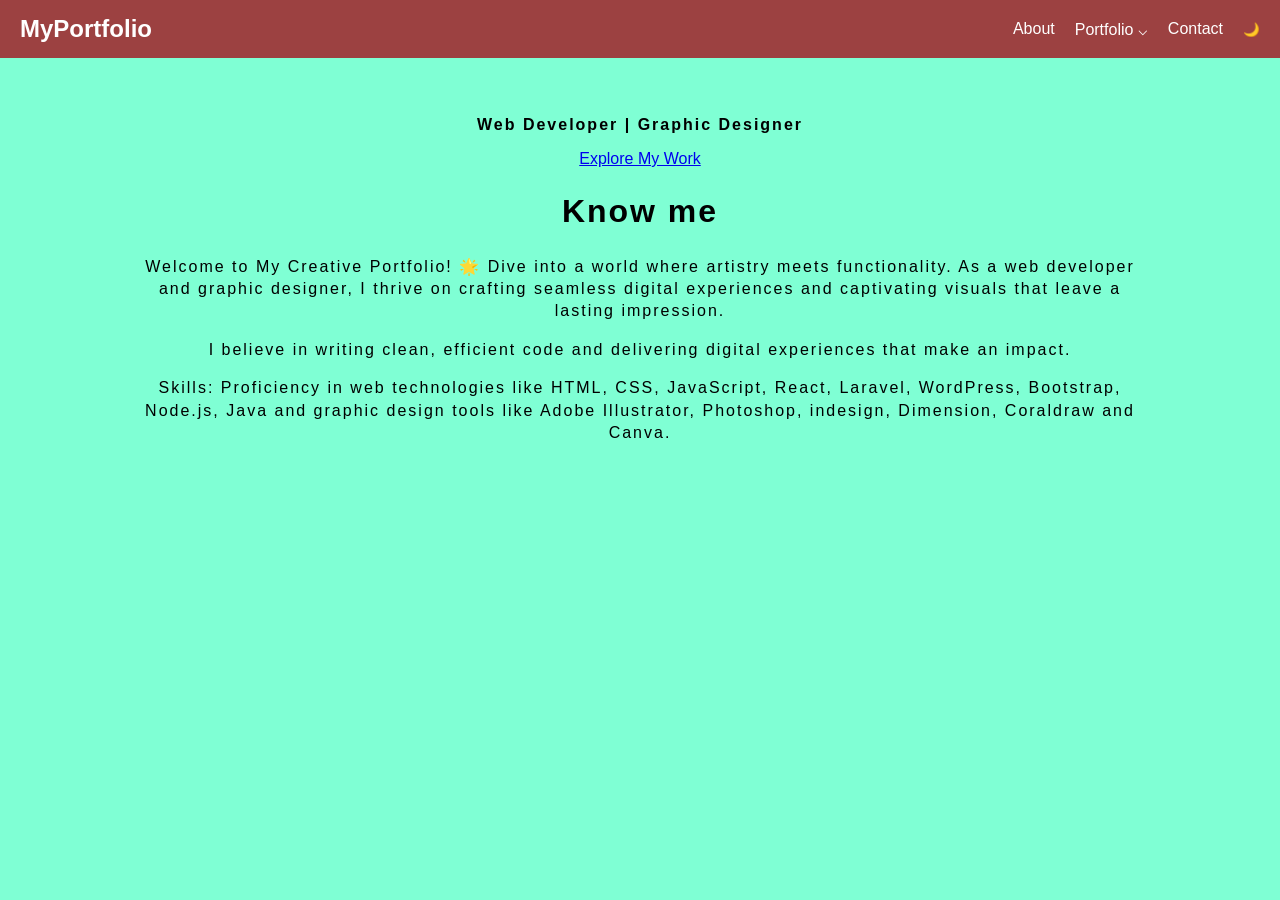
==== about.html @ e3d19d49 "Update about.html Signed-off-by: Sachu-ss <divbha331@gmail.com>" ====
<!DOCTYPE html>
<html lang="en">

<head>
    <meta charset="UTF-8">
    <meta name="viewport" content="width=device-width, initial-scale=1.0">
    <title>Web Developer Portfolio</title>
    <link rel="stylesheet" href="styles.css">
    <script defer src="script.js"></script>

    <style>
        /* General Styles */
        body {
            font-family: 'Poppins', sans-serif;
            margin: 0;
            padding: 0;
            text-align: center;
            transition: background 0.3s, color 0.3s;
        }

        /* Navigation Bar */
        nav {
            display: flex;
            justify-content: space-between;
            align-items: center;
            /*background: #333;*/
            background: #9c4141;
            padding: 15px 20px;
            position: fixed;
            width: 100%;
            top: 0;
            z-index: 1000;
            transition: background 0.3s ease-in-out;
        }

        .logo {
            font-size: 1.5em;
            font-weight: bold;
            color: white;
        }

        /* Light & Dark Mode */
        .light-mode {
            /*background: #f4f4f4;*/
            background-color: aquamarine;
            color: black;
        }

        .dark-mode {
            background: #222;
            color: white;
        }

        /* Nav Links */
        .nav-links {
            list-style: none;
            display: flex;
            gap: 20px;
            position: relative;
            padding: 0px 20px;
            right: 20px;
            margin: 0px;
        }

        .nav-links li {
            display: inline;
            position: relative;
        }

        /* Dropdown Styling */
        .dropdown-menu {
            display: block;
            position: absolute;
            background: rgba(0, 0, 0, 0.9);
            min-width: 150px;
            top: 40px;
            left: 0;
            padding: 0px;
            border-radius: 5px;
            overflow: hidden;
            opacity: 0;
            transition: opacity 0.3s ease, transform 0.3s ease;
        }

        .dropdown-menu li {
            display: block;
            padding: 10px;
            transition: background 0.3s;
        }

        .dropdown-menu a {
            color: white;
            text-decoration: none;
            display: block;
        }

        .dropdown-menu li:hover {
            background: #ff4e50;
        }

        /* Dropdown Hover Effect */
        .dropdown:hover .dropdown-menu {
            display: block;
            opacity: 1;
            transform: translateY(5px);
        }

        .menu-toggle {
            display: none;

        }

        /* Responsive Design */
        @media (max-width: 768px) {
            .menu-toggle {
                display: block;
                font-size: 2em;
                background: none;
                border: none;
                color: white;
                right: 40px;
                z-index: 100;
                position: relative;
                cursor: pointer;
                transition: transform 0.3s;
            }

            .nav-links {
                display: flex;
                flex-direction: column;
                /*background: #333;*/
                background: #955353;
                width: 180px;
                height: 100vh;
                position: fixed;
                top: 75px;
                right: -290px;
                padding: 40px 20px;
                text-align: left;
                transition: right 0.5s ease-in-out;
            }

            .nav-links.show {
                right: 0;
            }


            .dropdown-menu {
                position: static;
                opacity: 1;
                display: none;
                background: #444;
            }

            .dropdown.open .dropdown-menu {
                display: block;
            }

            .nav-links a {
                font-size: 1em;
                display: block;
                margin: 10px 0;
                text-decoration: none;
                color: white;
            }
        }

        .nav-links a {

            text-decoration: none;
            color: white;
        }

        .main-body {
            position: relative;
            top: 80px;
            max-width: 1000px;
            margin: auto;
            padding: 20px;
        }

        /* Mobile Dropdown Click Effect */
        /*@media (max-width: 768px) {
    .menu-toggle {
       

         display: block;
        position: relative;
        right: 40px;
    }

    .nav-links {
        

         display: none;
        flex-direction: column;
        background: #333;
        width: 100%;
        position: absolute;
        top: 60px;
        left: 0;
        padding: 20px;
        text-align: center;
    }

    .nav-links.show {
        
         display: flex;
        animation: slideDown 0.5s ease-in-out;
    }
         @keyframes slideDown {
        from {
            transform: translateY(-10px);
            opacity: 0;
        }
        to {
            transform: translateY(0);
            opacity: 1;
        }
    }

    .dropdown-menu {
        position: static;
        opacity: 1;
        display: none;
        background: #444;
    }

    .dropdown.open .dropdown-menu {
        display: block;
    }

    .nav-links a {
        font-size: 1.5em;
        display: block;
        margin: 10px 0;
    }
}*/
    </style>
</head>
<!--<body class="light-mode">
    <nav>
        <ul>
            <li><a href="#about">About</a></li>
            <li><a href="#portfolio">Portfolio</a></li>
            <li><a href="#testimonials">Testimonials</a></li>
            <li><a href="#contact">Contact</a></li>
            <li><button id="theme-toggle">🌙</button></li>
        </ul>
    </nav>
    <header>
        <h1>Hi, I'm <span>[Your Name]</span></h1>
        <p>Full Stack Web Developer</p>
        <a href="#portfolio" class="btn">View My Work</a>
    </header>
    <section id="testimonials" class="slide-in">
        <h2>What Clients Say</h2>
        <div class="testimonial">
            <p>"Amazing developer! Built my website flawlessly!"</p>
            <h4>- John Doe</h4>
        </div>
        <div class="testimonial">
            <p>"Highly skilled and professional. Delivered on time."</p>
            <h4>- Jane Smith</h4>
        </div>
    </section>
    <section id="about">
        <h2>About Me</h2>
        <p>I am a passionate web developer specializing in front-end and back-end development...</p>
    </section>

    

    <section id="contact">
        <h2>Contact Me</h2>
        <form>
            <input type="text" placeholder="Your Name" required>
            <input type="email" placeholder="Your Email" required>
            <textarea placeholder="Your Message" required></textarea>
            <button type="submit">Send Message</button>
        </form>
    </section>
    
</body>-->

<body class="light-mode">
    <nav>
        <a href="index.html" style="text-decoration: none;"><div class="logo">MyPortfolio</div></a>
        <button class="menu-toggle" id="menu-toggle">☰</button>
        <ul class="nav-links" id="nav-links">
            <li><a href="#about">About</a></li>
            <li class="dropdown">
                <a href="#portfolio">Portfolio ⌵</a>
                <ul class="dropdown-menu">
                    <li><a href="#web-design">Web Design</a></li>
                    <li><a href="#graphic-design">Graphic Design</a></li>
                    <li><a href="#branding">Branding</a></li>
                </ul>
            </li>
           <!--<li class="dropdown">
                <a href="#blog">Blog ⌵</a>
                <ul class="dropdown-menu">
                    <li><a href="#tech">Tech</a></li>
                    <li><a href="#design">Design</a></li>
                    <li><a href="#marketing">Marketing</a></li>
                </ul>
            </li>--> 
            <!--<li><a href="#testimonials">Testimonials</a></li>-->
            <li><a href="#contact">Contact</a></li>
            <li><button id="theme-toggle" style="display: contents;">🌙</button></li>
        </ul>
    </nav>
    <main class="main-body">
        <header class="fade-in">
            
            <p style="letter-spacing: 2px;
    font-weight: 700;">Web Developer | Graphic Designer </p>
            <a href="#portfolio" class="btn">Explore My Work</a>
        </header>
        
            <div id="about" style="letter-spacing: 2px;
            line-height: 1.4;">
                <h1>Know me</h1><p>Welcome to My Creative Portfolio! 🌟 Dive into a world where artistry meets functionality. As a
                    web developer and graphic designer,
                    I thrive on crafting seamless digital experiences and captivating visuals that leave a lasting
                    impression.</section>

                <p>I believe in writing clean, efficient code and delivering digital experiences that make an impact.</p>
            </div>

            <div style="letter-spacing: 2px;
            line-height: 1.4;">
                <!--<h2 style="font-size: 20px;
                letter-spacing: 2px;
                line-height: 1.4;">I offer a range of web development services to meet your business needs:</h2> <br>
                <li> Custom Web Development – Tailor-made solutions from scratch</li> <br>
                 <li>E-commerce Development – Online stores with seamless shopping experiences</li> <br>
                 <li>Website Optimization – Speed, performance, and SEO improvements </li><br>
                 Skills: My foundational knowledge in HTML, CSS, JavaScript, and beginner frameworks as I continue to learn and expand my toolkit.
                <li>WordPress Development – Custom themes and plugin integrations</li>-->
                
                Skills: Proficiency in web technologies like HTML, CSS, JavaScript, React, Laravel, WordPress, 
                Bootstrap, Node.js, Java and graphic design tools like Adobe Illustrator, Photoshop, indesign, Dimension, Coraldraw and Canva.
            </div>

            
        </section>
    </main>
    <script>
        document.addEventListener("DOMContentLoaded", function () {
            const menuToggle = document.getElementById("menu-toggle");
            const navLinks = document.getElementById("nav-links");
            const dropdowns = document.querySelectorAll(".dropdown");

            // Toggle Mobile Menu
            menuToggle.addEventListener("click", () => {
                navLinks.classList.toggle("show");
                menuToggle.textContent = navLinks.classList.contains("show") ? "✖" : "☰";
            });

            // Close menu when a link is clicked (on mobile)
            document.querySelectorAll(".nav-links a").forEach(link => {
                link.addEventListener("click", () => {
                    navLinks.classList.remove("show");
                    menuToggle.textContent = "☰";
                });
            });

            // Dropdown Click Functionality (for Mobile)
            dropdowns.forEach(dropdown => {
                dropdown.addEventListener("click", function () {
                    this.classList.toggle("open");
                });
            });

            // Dark Mode Toggle
            const themeToggle = document.getElementById("theme-toggle");
            themeToggle.addEventListener("click", () => {
                document.body.classList.toggle("dark-mode");
                document.body.classList.toggle("light-mode");
                themeToggle.textContent = document.body.classList.contains("dark-mode") ? "☀️" : "🌙";
            });
        });


    </script>
</body>

</html>
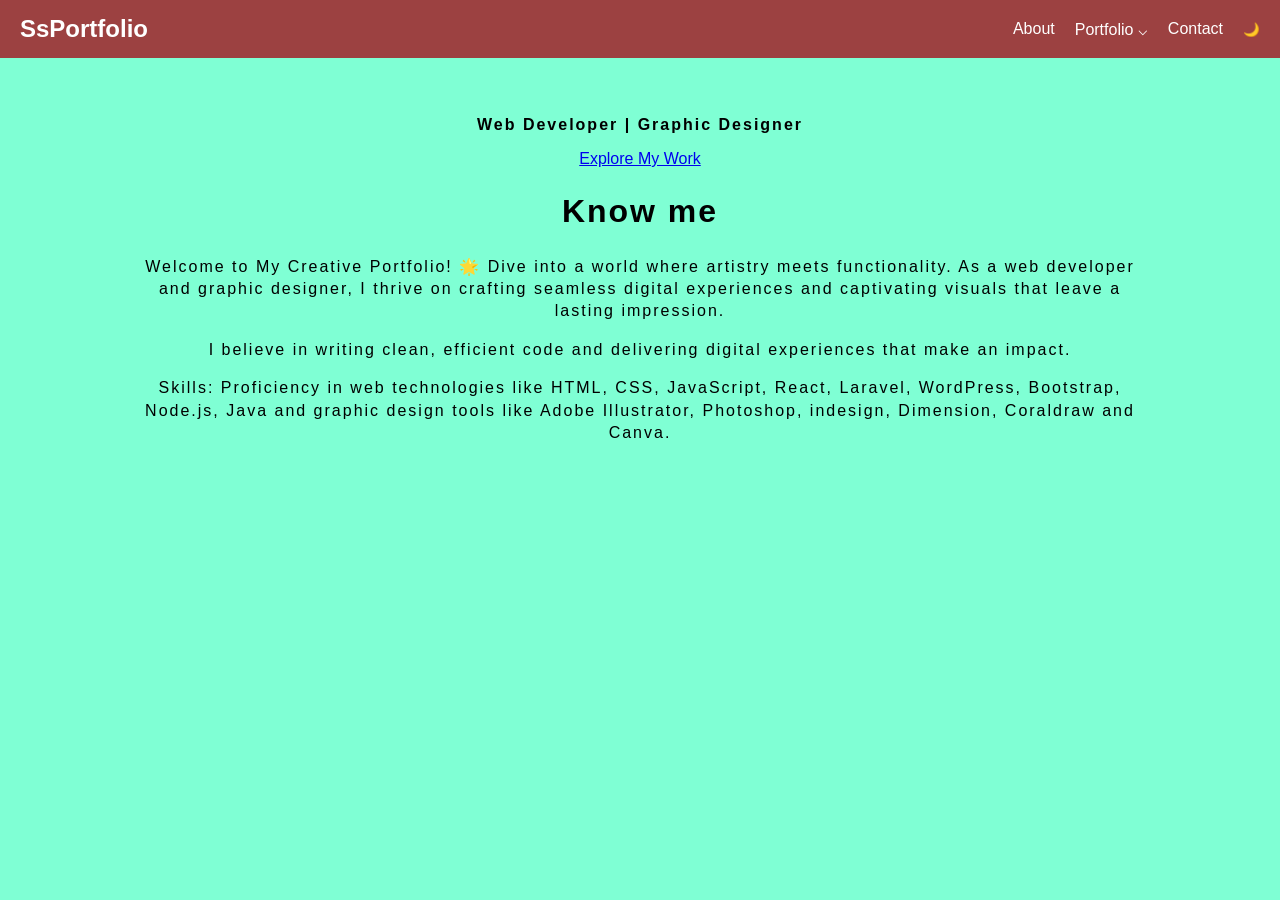
==== commit 025daea6: "Update about.html Signed-off-by: Sachu-ss <divbha331@gmail.com>" ====
--- a/about.html
+++ b/about.html
@@ -285,7 +285,7 @@
 
 <body class="light-mode">
     <nav>
-        <a href="index.html" style="text-decoration: none;"><div class="logo">MyPortfolio</div></a>
+        <a href="index.html" style="text-decoration: none;"><div class="logo">SsPortfolio</div></a>
         <button class="menu-toggle" id="menu-toggle">☰</button>
         <ul class="nav-links" id="nav-links">
             <li><a href="#about">About</a></li>
@@ -387,3 +387,4 @@
 </body>
 
 </html>
+
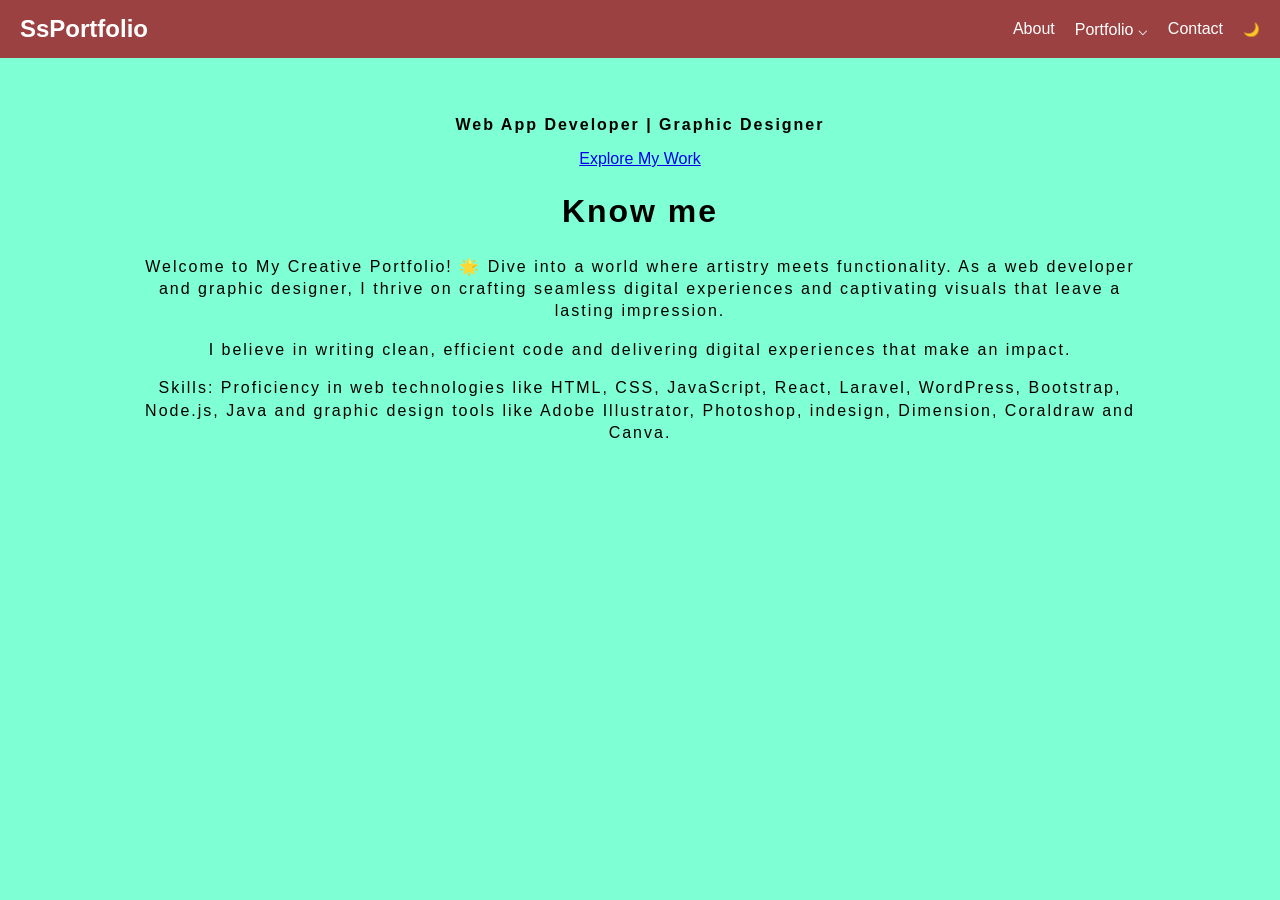
==== commit 5638ff27: "Update about.html Signed-off-by: Sachu-ss <divbha331@gmail.com>" ====
--- a/about.html
+++ b/about.html
@@ -47,7 +47,7 @@
         }
 
         .dark-mode {
-            background: #222;
+            background: black;
             color: white;
         }
 
@@ -314,7 +314,7 @@
         <header class="fade-in">
             
             <p style="letter-spacing: 2px;
-    font-weight: 700;">Web Developer | Graphic Designer </p>
+    font-weight: 700;">Web App Developer | Graphic Designer </p>
             <a href="#portfolio" class="btn">Explore My Work</a>
         </header>
         
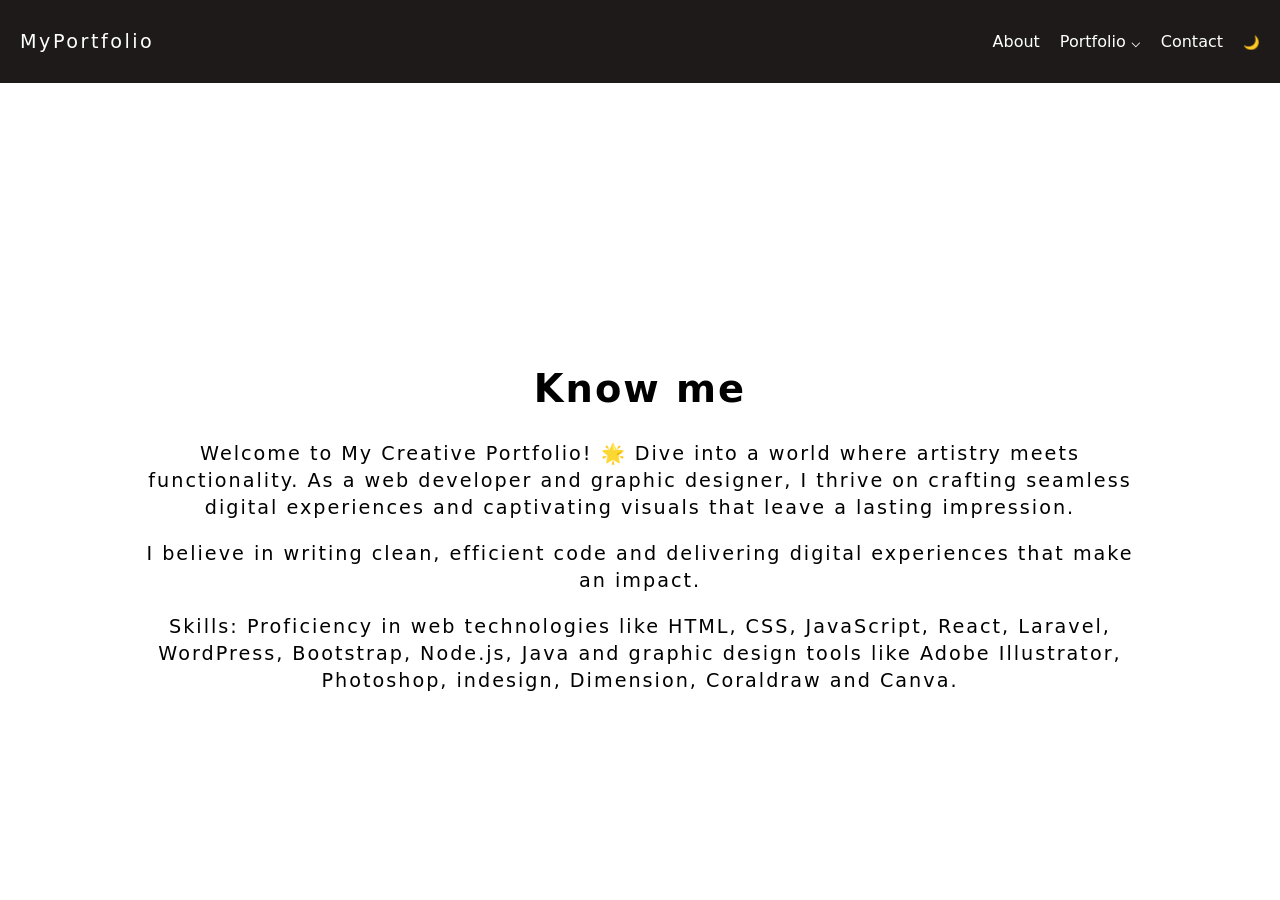
==== commit 01787a42: "Add files via upload Signed-off-by: Sachu-ss <divbha331@gmail.com>" ====
--- a/about.html
+++ b/about.html
@@ -11,7 +11,7 @@
     <style>
         /* General Styles */
         body {
-            font-family: 'Poppins', sans-serif;
+            font-family: system-ui, -apple-system, BlinkMacSystemFont, 'Segoe UI', Roboto, Oxygen, Ubuntu, Cantarell, 'Open Sans', 'Helvetica Neue', sans-serif;
             margin: 0;
             padding: 0;
             text-align: center;
@@ -24,8 +24,8 @@
             justify-content: space-between;
             align-items: center;
             /*background: #333;*/
-            background: #9c4141;
-            padding: 15px 20px;
+            background: #1e1a1a;
+            padding: 30px 20px;
             position: fixed;
             width: 100%;
             top: 0;
@@ -34,20 +34,21 @@
         }
 
         .logo {
-            font-size: 1.5em;
-            font-weight: bold;
+            font-size: 1.2em;
+            font-weight: 100;
             color: white;
+            letter-spacing: 2.5px;
         }
 
         /* Light & Dark Mode */
         .light-mode {
             /*background: #f4f4f4;*/
-            background-color: aquamarine;
+
             color: black;
         }
 
         .dark-mode {
-            background: black;
+            background: #222;
             color: white;
         }
 
@@ -129,11 +130,11 @@
                 display: flex;
                 flex-direction: column;
                 /*background: #333;*/
-                background: #955353;
+                background: black;
                 width: 180px;
                 height: 100vh;
                 position: fixed;
-                top: 75px;
+                top: 104px;
                 right: -290px;
                 padding: 40px 20px;
                 text-align: left;
@@ -149,7 +150,7 @@
                 position: static;
                 opacity: 1;
                 display: none;
-                background: #444;
+                background: #1e1a1a;
             }
 
             .dropdown.open .dropdown-menu {
@@ -236,6 +237,44 @@
         margin: 10px 0;
     }
 }*/
+
+        .text {
+            padding: 60px 20px;
+        }
+
+        .text span {
+            display: inline-block;
+            font-size: 50px;
+
+            letter-spacing: 6px;
+            font-weight: 600;
+            opacity: 0;
+            transform: translateY(50px) scale(0.8);
+
+            animation: reveal 4s ease-in-out infinite;
+        }
+
+        @keyframes reveal {
+            0% {
+                opacity: 0;
+                transform: translateY(50px) scale(0.8);
+            }
+
+            30% {
+                opacity: 1;
+                transform: translateY(0) scale(1);
+            }
+
+            70% {
+                opacity: 1;
+                transform: translateY(0) scale(1);
+            }
+
+            100% {
+                opacity: 0;
+                transform: translateY(-50px) scale(0.8);
+            }
+        }
     </style>
 </head>
 <!--<body class="light-mode">
@@ -285,7 +324,9 @@
 
 <body class="light-mode">
     <nav>
-        <a href="index.html" style="text-decoration: none;"><div class="logo">SsPortfolio</div></a>
+        <a href="index.html" style="text-decoration: none;">
+            <div class="logo">MyPortfolio</div>
+        </a>
         <button class="menu-toggle" id="menu-toggle">☰</button>
         <ul class="nav-links" id="nav-links">
             <li><a href="#about">About</a></li>
@@ -297,14 +338,14 @@
                     <li><a href="#branding">Branding</a></li>
                 </ul>
             </li>
-           <!--<li class="dropdown">
+            <!--<li class="dropdown">
                 <a href="#blog">Blog ⌵</a>
                 <ul class="dropdown-menu">
                     <li><a href="#tech">Tech</a></li>
                     <li><a href="#design">Design</a></li>
                     <li><a href="#marketing">Marketing</a></li>
                 </ul>
-            </li>--> 
+            </li>-->
             <!--<li><a href="#testimonials">Testimonials</a></li>-->
             <li><a href="#contact">Contact</a></li>
             <li><button id="theme-toggle" style="display: contents;">🌙</button></li>
@@ -312,25 +353,27 @@
     </nav>
     <main class="main-body">
         <header class="fade-in">
-            
-            <p style="letter-spacing: 2px;
-    font-weight: 700;">Web App Developer | Graphic Designer </p>
-            <a href="#portfolio" class="btn">Explore My Work</a>
+
+            <div class="text" id="text"></div>
+            <!--<a href="#portfolio" class="btn">Explore My Work</a>-->
         </header>
-        
-            <div id="about" style="letter-spacing: 2px;
-            line-height: 1.4;">
-                <h1>Know me</h1><p>Welcome to My Creative Portfolio! 🌟 Dive into a world where artistry meets functionality. As a
-                    web developer and graphic designer,
-                    I thrive on crafting seamless digital experiences and captivating visuals that leave a lasting
-                    impression.</section>
-
-                <p>I believe in writing clean, efficient code and delivering digital experiences that make an impact.</p>
-            </div>
-
-            <div style="letter-spacing: 2px;
-            line-height: 1.4;">
-                <!--<h2 style="font-size: 20px;
+
+        <div id="about" style="    letter-spacing: 2px;
+    line-height: 1.4;
+    font-size: 1.2rem;">
+            <h1>Know me</h1>
+            <p>Welcome to My Creative Portfolio! 🌟 Dive into a world where artistry meets functionality. As a
+                web developer and graphic designer,
+                I thrive on crafting seamless digital experiences and captivating visuals that leave a lasting
+                impression.</section>
+
+            <p>I believe in writing clean, efficient code and delivering digital experiences that make an impact.</p>
+        </div>
+
+        <div style="    letter-spacing: 2px;
+    line-height: 1.4;
+    font-size: 1.2rem;">
+            <!--<h2 style="font-size: 20px;
                 letter-spacing: 2px;
                 line-height: 1.4;">I offer a range of web development services to meet your business needs:</h2> <br>
                 <li> Custom Web Development – Tailor-made solutions from scratch</li> <br>
@@ -338,12 +381,13 @@
                  <li>Website Optimization – Speed, performance, and SEO improvements </li><br>
                  Skills: My foundational knowledge in HTML, CSS, JavaScript, and beginner frameworks as I continue to learn and expand my toolkit.
                 <li>WordPress Development – Custom themes and plugin integrations</li>-->
-                
-                Skills: Proficiency in web technologies like HTML, CSS, JavaScript, React, Laravel, WordPress, 
-                Bootstrap, Node.js, Java and graphic design tools like Adobe Illustrator, Photoshop, indesign, Dimension, Coraldraw and Canva.
-            </div>
-
-            
+
+            Skills: Proficiency in web technologies like HTML, CSS, JavaScript, React, Laravel, WordPress,
+            Bootstrap, Node.js, Java and graphic design tools like Adobe Illustrator, Photoshop, indesign, Dimension,
+            Coraldraw and Canva.
+        </div>
+
+
         </section>
     </main>
     <script>
@@ -382,9 +426,17 @@
             });
         });
 
-
+        const text = "WEB APP DEVELOPER | GRAPHIC DESIGNER";
+        const container = document.getElementById("text");
+
+        text.split("").forEach((char, i) => {
+            const span = document.createElement("span");
+            span.textContent = char === " " ? "\u00A0" : char;
+
+            span.style.animationDelay = `${i * 0.15}s`;
+            container.appendChild(span);
+        });
     </script>
 </body>
 
-</html>
-
+</html>
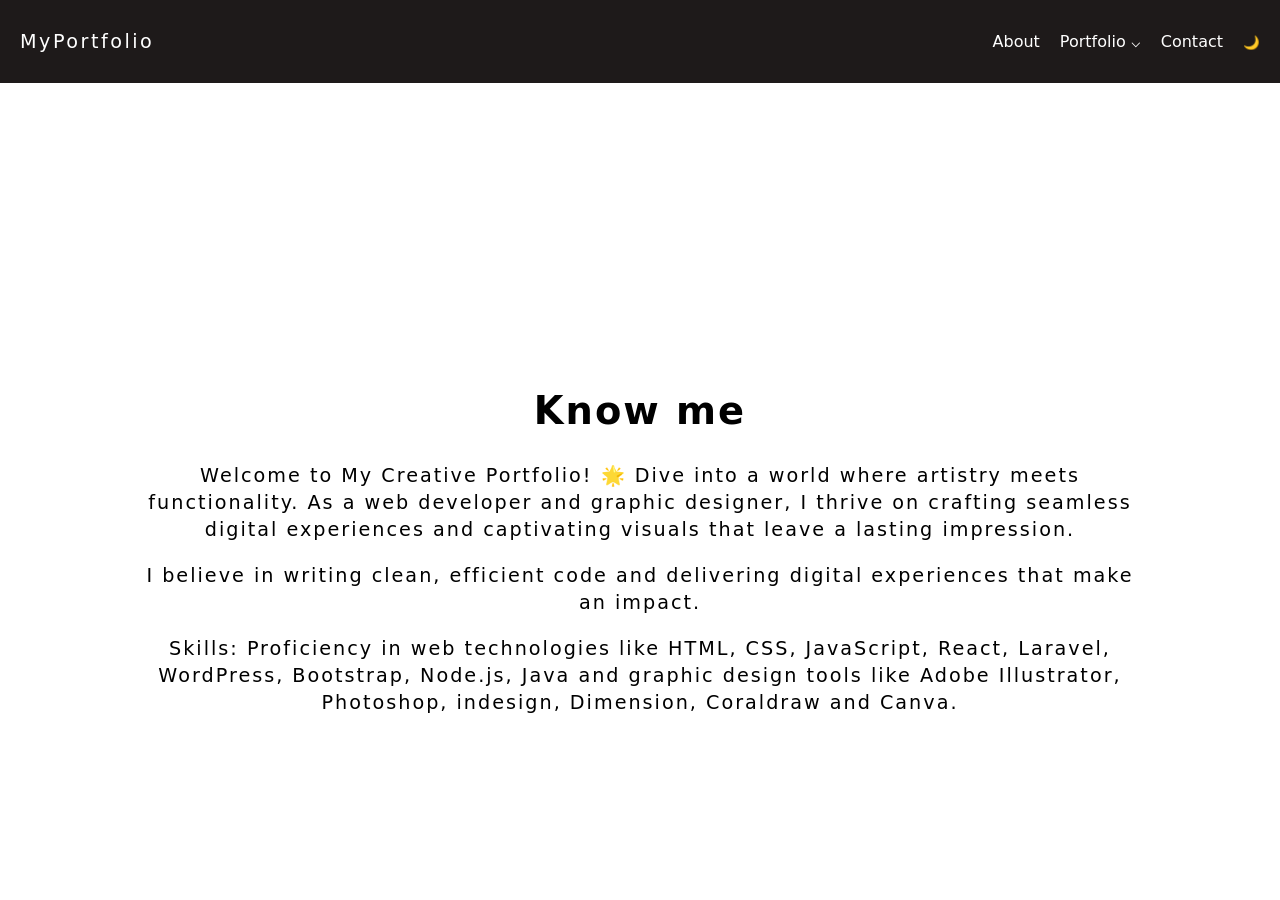
==== commit 91e90e6f: "Add files via upload Signed-off-by: Sachu-ss <divbha331@gmail.com>" ====
--- a/about.html
+++ b/about.html
@@ -244,8 +244,11 @@
 
         .text span {
             display: inline-block;
-            font-size: 50px;
-
+            font-size: 40px;
+            background-color: lawngreen;
+            background-color: mediumseagreen;
+            background-color: limegreen;
+             background-color: lightblue;
             letter-spacing: 6px;
             font-weight: 600;
             opacity: 0;
@@ -426,7 +429,7 @@
             });
         });
 
-        const text = "WEB APP DEVELOPER | GRAPHIC DESIGNER";
+        const text = "CRAFTING DIGITAL EXPERIENCES: GRAPHIC DESIGNER | WEB DEVELOPER";
         const container = document.getElementById("text");
 
         text.split("").forEach((char, i) => {
